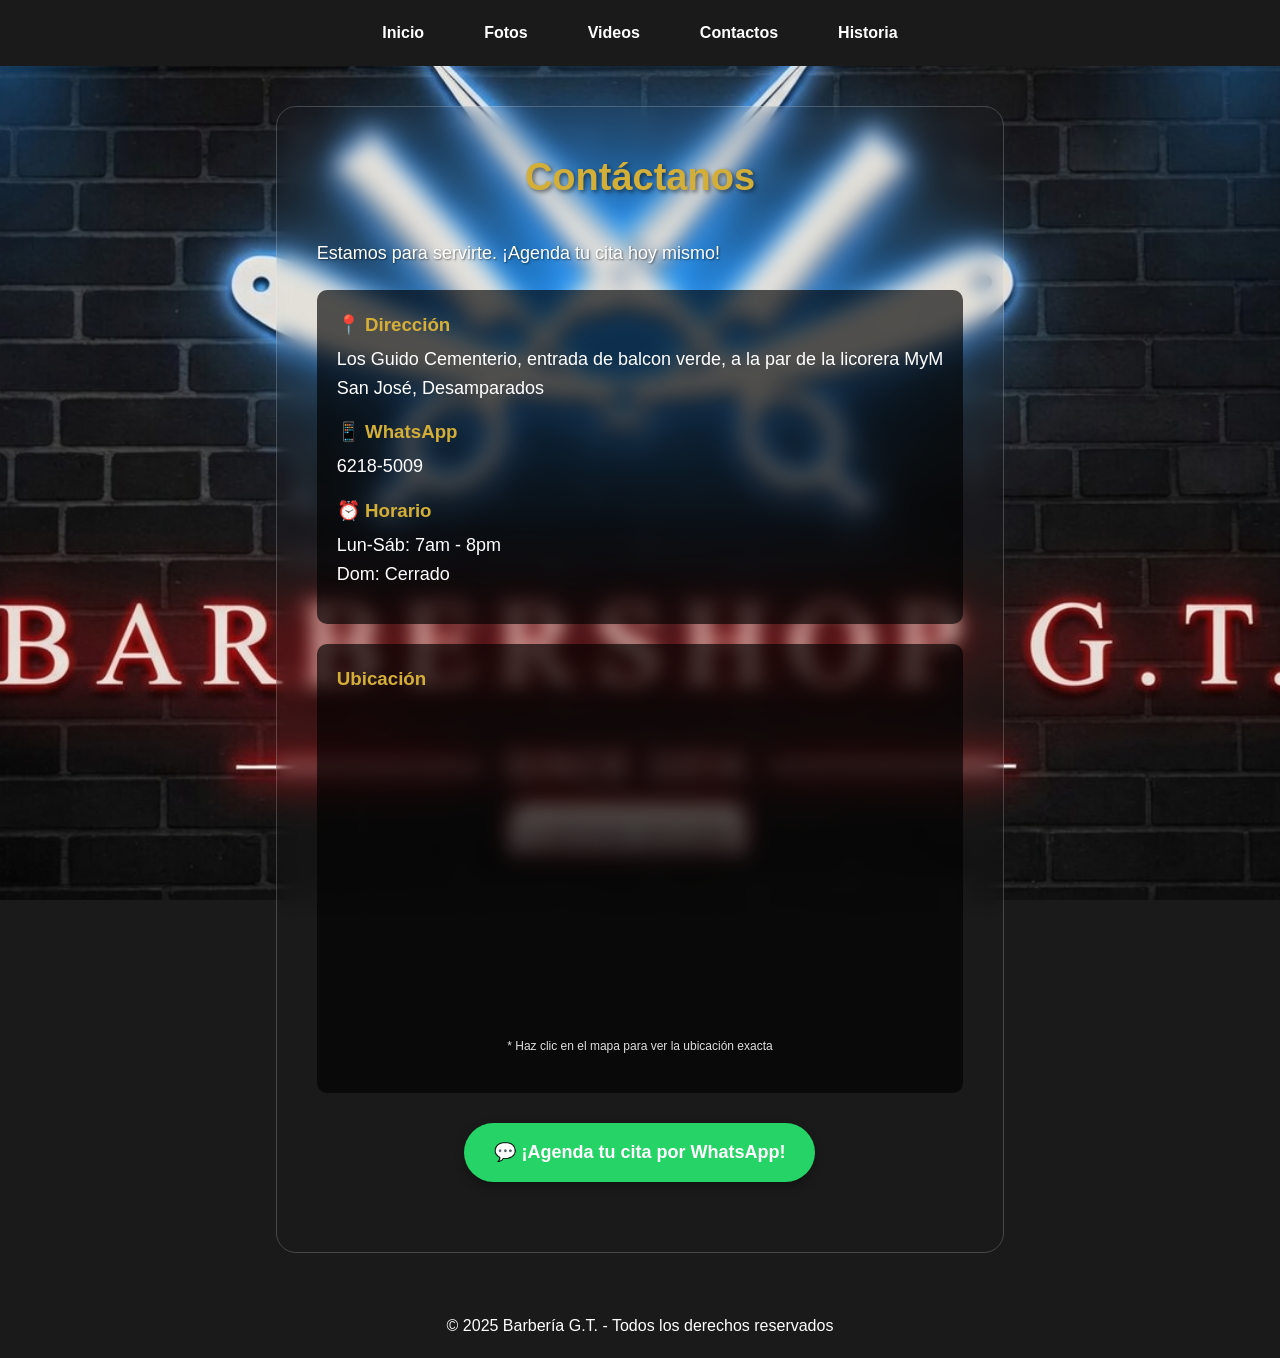
==== contactos.html @ 82b52834 "orden de menú cambié de posicion el menu de arriba, pasé histoia al final , porque estaba despues de" ====
<!DOCTYPE html>
<html lang="es">
<head>
    <meta charset="UTF-8">
    <meta name="viewport" content="width=device-width, initial-scale=1.0">
    <title>Contactos - Barbería G.T.</title>
    <link rel="stylesheet" href="css/estilo.css">
</head>
<body>
    <header>
        
        <nav>
            <ul>
                <li><a href="index.html">Inicio</a></li>
                <li><a href="fotos.html">Fotos</a></li>
                <li><a href="videos.html">Videos</a></li>
                <li><a href="contactos.html">Contactos</a></li>
                <li><a href="historia.html">Historia</a></li>
            </ul>
        </nav>
    </header>

    <main>
        <h2>Contáctanos</h2>
        <p>Estamos para servirte. ¡Agenda tu cita hoy mismo!</p>
        
        <!-- Aquí irá el contenido de contactos -->
        
        <div class="contactos-mapa">
    <div class="info-contacto">
        <h3>📍 Dirección</h3>
        <p> Los Guido Cementerio, entrada de balcon verde, a la par de la licorera MyM <br>San José, Desamparados</p>
        
        <h3>📱 WhatsApp</h3>
        <p>6218-5009</p>
        
        <h3>⏰ Horario</h3>
        <p>Lun-Sáb: 7am - 8pm<br>Dom: Cerrado</p>
        
    </div>
    
    <div class="mapa">
        <h3>Ubicación</h3>
        <iframe 
            src="https://www.google.com/maps/embed?pb=!1m18!1m12!1m3!1d982.6934989391569!2d-84.05678523631497!3d9.86931915252434!2m3!1f0!2f0!3f0!3m2!1i1024!2i768!4f13.1!3m3!1m2!1s0x8fa0e3d996be7219%3A0xb4f8c264a97f2c55!2sBarber%C3%ADa%20G.T.!5e0!3m2!1ses!2scr!4v1777473068603!5m2!1ses!2scr" 
            width="100%" 
            height="300" 
            style="border:0;" 
            allowfullscreen="" 
            loading="lazy">
        </iframe>
        <p class="mapa-nota">* Haz clic en el mapa para ver la ubicación exacta</p>
    </div>

    <div class="whatsapp-directo">
    <a href="https://wa.me/50662185009?text=Hola%20quiero%20agendar%20una%20cita" 
       class="btn-whatsapp" 
       target="_blank">
        💬 ¡Agenda tu cita por WhatsApp!
    </a>
     </div>

</div>
    </main>

    <footer>
        <p>&copy; 2025 Barbería G.T. - Todos los derechos reservados</p>
    </footer>
</body>
</html>
---- css/estilo.css ----
* {
    margin: 0;
    padding: 0;
    box-sizing: border-box;
}

/* Fondo de pantalla completa */
body {
    margin: 0;
    padding: 0;
    font-family: 'Segoe UI', Tahoma, Geneva, Verdana, sans-serif;
    color: #333;
    line-height: 1.6;
    
    /* La imagen de fondo */
    background-image: url('../img/rotulo.jpg');
    
    /* Que cubra toda la pantalla */
    background-size: cover;
    
    /* La imagen no se repite */
    background-repeat: no-repeat;
    
    /* La imagen se queda fija al hacer scroll */
    background-attachment: fixed;
    
    /* Centrar la imagen */
    background-position: center center;
}

/* Hacer que el contenido se vea sobre la imagen */
header {
    background-color: rgba(0, 0, 0, 0.7); /* Fondo negro semitransparente */
    color: white;
    padding: 20px;
    text-align: center;
}

main {
    background-color: rgba(255, 255, 255, 0.9); /* Fondo blanco semitransparente */
    max-width: 1200px;
    margin: 40px auto;
    padding: 20px;
    border-radius: 10px;
    box-shadow: 0 0 10px rgba(0,0,0,0.1);
}

footer {
    background-color: rgba(0, 0, 0, 0.8);
    color: white;
    text-align: center;
    padding: 20px;
    margin-top: 40px;
}
/*  ///////////////////////////////////////////////////  */

/* Fondo de pantalla completo */
body {
    margin: 0;
    padding: 0;
    font-family: 'Segoe UI', Tahoma, Geneva, Verdana, sans-serif;
    
    /* Imagen de fondo */
    background-image: url('../img/rotulo.jpg');
    background-size: cover;
    background-repeat: no-repeat;
    background-attachment: fixed;
    background-position: center center;
    
    /* Fallback si la imagen no carga */
    background-color: #1a1a1a;
}

/* Header transparente */
header {
    background-color: rgba(0, 0, 0, 0.6);
    color: white;
    padding: 20px;
    text-align: center;
}

/* Contenido con fondo blanco translúcido */
main {
    background-color: rgba(255, 255, 255, 0.92);
    max-width: 1200px;
    margin: 40px auto;
    padding: 20px;
    border-radius: 10px;
    box-shadow: 0 4px 15px rgba(0,0,0,0.2);
}

/* Footer transparente */
footer {
    background-color: rgba(0, 0, 0, 0.7);
    color: white;
    text-align: center;
    padding: 20px;
    margin-top: 40px;
}
/*////////////////////////////////////////////////////////////////////////*/


header {
    background-color: #1a1a1a;
    color: white;
    padding: 20px;
    text-align: center;
}

header h1 {
    margin-bottom: 15px;
}

nav ul {
    list-style: none;
    display: flex;
    justify-content: center;
    gap: 30px;
    flex-wrap: wrap;
}

nav ul li a {
    color: white;
    text-decoration: none;
    font-weight: bold;
    padding: 8px 15px;
    transition: all 0.3s ease;
}

nav ul li a:hover {
    background-color: #d4af37;
    color: #1a1a1a;
    border-radius: 5px;
}

main {
    max-width: 1200px;
    margin: 40px auto;
    padding: 20px;
    background-color: white;
    border-radius: 10px;
    box-shadow: 0 0 10px rgba(0,0,0,0.1);
}

.bienvenida {
    text-align: center;
}

.bienvenida h2 {
    color: #1a1a1a;
    margin-bottom: 15px;
}

#imagen-principal {
    width: 100%;
    max-width: 800px;
    height: auto;
    margin-top: 20px;
    border-radius: 10px;
}

footer {
    background-color: #1a1a1a;
    color: white;
    text-align: center;
    padding: 20px;
    margin-top: 40px;
}

/* Estilos para la galería de fotos */
.galeria {
    display: grid;
    grid-template-columns: repeat(auto-fill, minmax(300px, 1fr));
    gap: 25px;
    margin-top: 30px;
}

.item-galeria {
    background-color: #f9f9f9;
    border-radius: 10px;
    overflow: hidden;
    box-shadow: 0 4px 8px rgba(0,0,0,0.1);
    transition: transform 0.3s ease;
}

.item-galeria:hover {
    transform: translateY(-5px);
    box-shadow: 0 6px 12px rgba(0,0,0,0.15);
}

.item-galeria img {
    width: 100%;
    height: 250px;
    object-fit: cover;
    display: block;
}

.item-galeria p {
    text-align: center;
    padding: 15px;
    margin: 0;
    font-weight: bold;
    color: #333;
    background-color: white;
}

/* Estilos para la galería de videos */
.galeria-videos {
    display: grid;
    grid-template-columns: repeat(auto-fill, minmax(450px, 1fr));
    gap: 30px;
    margin-top: 30px;
}

.item-video {
    background-color: #f9f9f9;
    border-radius: 10px;
    overflow: hidden;
    box-shadow: 0 4px 8px rgba(0,0,0,0.1);
    transition: transform 0.3s ease;
}

.item-video:hover {
    transform: translateY(-5px);
    box-shadow: 0 6px 12px rgba(0,0,0,0.15);
}

.item-video iframe {
    width: 100%;
    height: 250px;
    border: none;
}

.item-video h3 {
    padding: 15px 15px 5px 15px;
    margin: 0;
    color: #1a1a1a;
}

.item-video p {
    padding: 0 15px 15px 15px;
    margin: 0;
    color: #666;
}

/* Para que se vea bien en celular */
@media (max-width: 768px) {
    .galeria-videos {
        grid-template-columns: 1fr;
    }
}

/* Logo en el encabezado */
#logo-principal {
    width: 500px;  /* Ajusta este valor según tu imagen */
    height: auto;
    display: block;
    margin: 0 auto;
}

/* Estilos generales para contactos */
.contactos-basicos, 
.contactos-redes, 
.contactos-mapa {
    margin-top: 20px;
}

.info-contacto {
    background-color: #f9f9f9;
    padding: 20px;
    border-radius: 10px;
    margin-bottom: 30px;
}

.info-contacto h3 {
    color: #d4af37;
    margin-top: 15px;
    margin-bottom: 5px;
}

.info-contacto p {
    margin: 0 0 15px 0;
    line-height: 1.5;
}


.mapa {
    background-color: #f9f9f9;
    padding: 20px;
    border-radius: 10px;
}

.mapa h3 {
    color: #d4af37;
    margin-top: 0;
    margin-bottom: 15px;
}

.mapa iframe {
    border-radius: 8px;
    margin-bottom: 10px;
}

.mapa-nota {
    font-size: 12px;
    color: #666;
    text-align: center;
}
/* Estilos para el botón de WhatsApp */
.whatsapp-directo {
    text-align: center;
    margin: 30px 0;
}

.btn-whatsapp {
    display: inline-block;
    background-color: #25D366;
    color: white;
    padding: 15px 30px;
    border-radius: 50px;
    text-decoration: none;
    font-weight: bold;
    font-size: 18px;
    transition: all 0.3s ease;
}

.btn-whatsapp:hover {
    background-color: #128C7E;
    transform: scale(1.05);
}
/* ------------------------- */
/* ESTILOS PARA CONTACTOS    */
/* ------------------------- */

/* Main transparente */
main {
    background-color: transparent !important;  /* Fuerza transparencia */
    box-shadow: none !important;  /* Elimina sombras */
}

/* Estilos para las secciones de contacto */
.info-contacto, .mapa {
    background-color: rgba(0, 0, 0, 0.65);
    color: white;
    border-radius: 10px;
    padding: 20px;
    margin-bottom: 20px;
    backdrop-filter: blur(2px); /* Efecto sutil de desenfoque */
}

.info-contacto h3 {
    color: #d4af37;
    margin-top: 0;
}

.info-contacto p {
    color: white;
    line-height: 1.6;
}

.mapa h3 {
    color: #d4af37;
}

.mapa-nota {
    font-size: 12px;
    text-align: center;
    margin-top: 10px;
    color: #ddd;
}

/* Botón de WhatsApp */
.whatsapp-directo {
    text-align: center;
    margin: 30px 0;
}

.btn-whatsapp {
    display: inline-block;
    background-color: #25D366;
    color: white;
    padding: 15px 30px;
    border-radius: 50px;
    text-decoration: none;
    font-weight: bold;
    font-size: 18px;
    transition: all 0.3s ease;
    box-shadow: 0 4px 10px rgba(0,0,0,0.3);
}

.btn-whatsapp:hover {
    background-color: #128C7E;
    transform: scale(1.05);
}

/* Ajuste para el título principal */
main h2 {
    color: #d4af37;
    text-align: center;
    font-size: 32px;
    text-shadow: 2px 2px 4px rgba(0,0,0,0.5);
}

main > p {
    text-align: center;
    color: white;
    font-size: 18px;
    margin-bottom: 30px;
    text-shadow: 1px 1px 2px rgba(0,0,0,0.5);
}
/*///////////////////////////////////////////////////////*/

main {
    background: rgba(0, 0, 0, 0.6); /* Fondo oscuro semitransparente */
    backdrop-filter: blur(10px); /* Efecto de vidrio esmerilado */
    border-radius: 20px;
    padding: 40px;
    max-width: 800px;
    margin: 40px auto;
    border: 1px solid rgba(255, 255, 255, 0.2);
    box-shadow: 0 8px 32px rgba(0, 0, 0, 0.3);
}

main h2 {
    color: #d4af37;
    text-align: center;
    font-size: 38px;
    margin-bottom: 30px;
    font-family: 'Segoe UI', Tahoma, Geneva, Verdana, sans-serif;
}

main p {
    color: white;
    font-size: 18px;
    line-height: 1.8;
    margin-bottom: 15px;
    text-align: justify;
}

/* Pequeña animación al cargar */
main {
    animation: fadeIn 0.8s ease-in;
}

@keyframes fadeIn {
    from {
        opacity: 0;
        transform: translateY(20px);
    }
    to {
        opacity: 1;
        transform: translateY(0);
    }
}

/* Responsive para celulares */
@media (max-width: 768px) {
    main {
        margin: 20px;
        padding: 20px;
    }
    
    main h2 {
        font-size: 28px;
    }
    
    main p {
        font-size: 16px;
        line-height: 1.6;
    }
}
/*///////////////////////////////////////////////////////////////////////////////*/
/* Estilos ESPECÍFICOS solo para la página de historia */
.historia-main {
    /* Mejora la tipografía */
    font-family: 'Georgia', 'Times New Roman', serif;
    
    /* Texto más grande */
    font-size: 18px;
    
    /* Mejor espaciado entre líneas */
    line-height: 2;
    
    /* Texto justificado (más elegante) */
    text-align: justify;
    
    /* Palabras más separadas */
    word-spacing: 2px;
    
    /* Letras ligeramente más separadas */
    letter-spacing: 0.5px;
    
    /* Negrita ligera para mejor legibilidad */
    font-weight: 500;
}

/* Estilo específico para los títulos en historia */
.historia-main h2 {
    font-family: 'Georgia', 'Times New Roman', serif;
    font-size: 48px;
    font-weight: bold;
    letter-spacing: 3px;
    text-transform: uppercase;
    text-align: center;
}

/* Estilo específico para los párrafos en historia */
.historia-main p {
    font-family: 'Georgia', 'Times New Roman', serif;
    font-size: 18px;
    line-height: 2;
    margin-bottom: 20px;
    text-align: justify;
}

/* Resaltar la primera letra de cada párrafo */
.historia-main p::first-letter {
    font-size: 48px;
    font-weight: bold;
    color: #d4af37;
    margin-right: 8px;
}

/* Estilo especial para el último párrafo (el agradecimiento) */
.historia-main p:last-of-type {
    font-style: italic;
    text-align: center;
    font-size: 20px;
    margin-top: 30px;
    color: #d4af37;
}
.historia-main {
    font-family: 'Poppins', 'Segoe UI', sans-serif;
    font-weight: 400;
    font-size: 17px;
    line-height: 1.9;
}

.historia-main h2 {
    font-family: 'Montserrat', 'Segoe UI', sans-serif;
    font-weight: 700;
    letter-spacing: 2px;
}
/*///////////////////////////////////////*/
/* Sticky Footer - Hace que el footer siempre quede abajo */
html, body {
    height: 100%;
    margin: 0;
    padding: 0;
}

body {
    display: flex;
    flex-direction: column;
    min-height: 100vh;
}

footer {
    margin-top: auto;
}

/*/////////////////////////////////////////////////////////*/
/* Estilos exclusivos para historia.html */
.historia-main {
    background: rgba(0, 0, 0, 0.75);
    backdrop-filter: blur(8px);
    border-radius: 20px;
    padding: 40px;
    max-width: 800px;
    margin: 40px auto;
    border: 2px solid #ff0000;
    box-shadow: 0 0 25px rgba(255, 0, 0, 0.4);
}

.historia-main h2 {
    font-family: 'Impact', 'Arial Black', sans-serif;
    font-size: 48px;
    text-align: center;
    color: #1876b4;
    text-shadow: 0 0 10px #000000, 0 0 20px #0a0909, 0 0 30px #000000;
    margin-bottom: 30px;
    letter-spacing: 4px;
}

.historia-main p {
    font-family: 'Segoe UI', 'Poppins', 'Arial', sans-serif;
    font-size: 22px;
    line-height: 1.9;
    text-align: justify;
    color: #f0f0f0;
    font-weight: 400;
}

.historia-main p::first-letter {
    font-size: 56px;
    font-weight: bold;
    color: #f0f0f0;
    text-shadow: 0 0 8px #ff0000;
    margin-right: 8px;
}

.historia-main p:last-of-type {
    text-align: center;
    font-size: 24px;
    font-weight: bold;
    color: #fffefe;
    text-shadow: 0 0 5px #ff0000;
    margin-top: 25px;
}
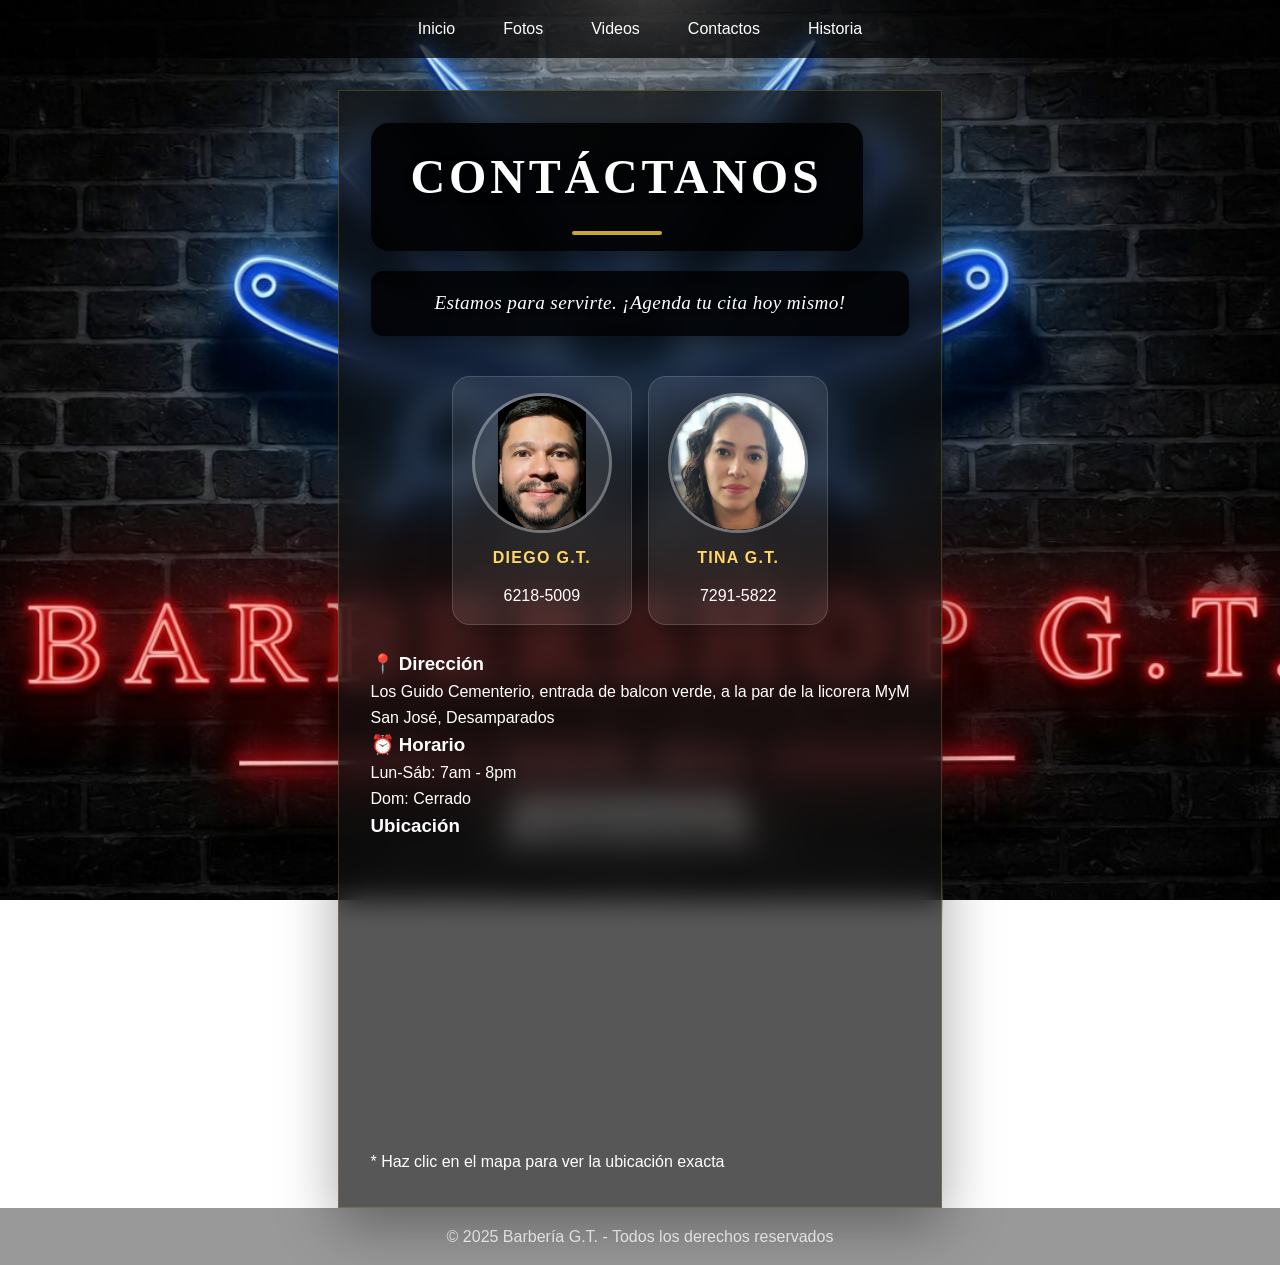
==== commit db02eed4: "Cambios hechos con Copilot de vs quité lo hecho en css de blackBox  y lo rehice con coopilot de vs e" ====
--- a/contactos.html
+++ b/contactos.html
@@ -20,7 +20,7 @@
         </nav>
     </header>
 
-    <main>
+    <main class="contacto-main">
         <h2>Contáctanos</h2>
         <p>Estamos para servirte. ¡Agenda tu cita hoy mismo!</p>
         
@@ -28,11 +28,21 @@
         
         <div class="contactos-mapa">
     <div class="info-contacto">
+        <div class="contacto-avatar-row">
+            <a class="contacto-avatar-link" href="https://wa.me/50662185009?text=Hola%20quiero%20agendar%20una%20cita" target="_blank" rel="noopener noreferrer">
+                <img class="contacto-avatar" src="img/DIEGO1.jpeg" alt="Diego G.T.">
+                <span class="contacto-avatar-name">Diego G.T.</span>
+                <span class="contacto-avatar-phone">6218-5009</span>
+            </a>
+            <a class="contacto-avatar-link" href="https://wa.me/50672915822?text=Hola%20quiero%20agendar%20una%20cita" target="_blank" rel="noopener noreferrer">
+                <img class="contacto-avatar" src="img/TINA.jpeg" alt="Tina">
+                <span class="contacto-avatar-name">Tina G.T.</span>
+                <span class="contacto-avatar-phone">7291-5822</span>
+            </a>
+        </div>
+
         <h3>📍 Dirección</h3>
         <p> Los Guido Cementerio, entrada de balcon verde, a la par de la licorera MyM <br>San José, Desamparados</p>
-        
-        <h3>📱 WhatsApp</h3>
-        <p>6218-5009</p>
         
         <h3>⏰ Horario</h3>
         <p>Lun-Sáb: 7am - 8pm<br>Dom: Cerrado</p>
@@ -52,13 +62,7 @@
         <p class="mapa-nota">* Haz clic en el mapa para ver la ubicación exacta</p>
     </div>
 
-    <div class="whatsapp-directo">
-    <a href="https://wa.me/50662185009?text=Hola%20quiero%20agendar%20una%20cita" 
-       class="btn-whatsapp" 
-       target="_blank">
-        💬 ¡Agenda tu cita por WhatsApp!
-    </a>
-     </div>
+   
 
 </div>
     </main>
--- a/css/estilo.css
+++ b/css/estilo.css
@@ -1,191 +1,176 @@
+/* BARBERÍA G.T. - MINIMAL CSS FOR TESTING */
+
 * {
     margin: 0;
     padding: 0;
     box-sizing: border-box;
 }
 
-/* Fondo de pantalla completa */
+html, body {
+    min-height: 100%;
+}
+
 body {
-    margin: 0;
-    padding: 0;
+    display: flex;
+    flex-direction: column;
     font-family: 'Segoe UI', Tahoma, Geneva, Verdana, sans-serif;
-    color: #333;
     line-height: 1.6;
-    
-    /* La imagen de fondo */
-    background-image: url('../img/rotulo.jpg');
-    
-    /* Que cubra toda la pantalla */
+    color: #fff;
+    min-height: 100vh;
+    background-image: url('../img/rotulo3.jpg');
     background-size: cover;
-    
-    /* La imagen no se repite */
-    background-repeat: no-repeat;
-    
-    /* La imagen se queda fija al hacer scroll */
-    background-attachment: fixed;
-    
-    /* Centrar la imagen */
-    background-position: center center;
-}
-
-/* Hacer que el contenido se vea sobre la imagen */
-header {
-    background-color: rgba(0, 0, 0, 0.7); /* Fondo negro semitransparente */
-    color: white;
-    padding: 20px;
-    text-align: center;
-}
-
-main {
-    background-color: rgba(255, 255, 255, 0.9); /* Fondo blanco semitransparente */
-    max-width: 1200px;
-    margin: 40px auto;
-    padding: 20px;
-    border-radius: 10px;
-    box-shadow: 0 0 10px rgba(0,0,0,0.1);
-}
-
-footer {
-    background-color: rgba(0, 0, 0, 0.8);
-    color: white;
-    text-align: center;
-    padding: 20px;
-    margin-top: 40px;
-}
-/*  ///////////////////////////////////////////////////  */
-
-/* Fondo de pantalla completo */
-body {
-    margin: 0;
-    padding: 0;
-    font-family: 'Segoe UI', Tahoma, Geneva, Verdana, sans-serif;
-    
-    /* Imagen de fondo */
-    background-image: url('../img/rotulo.jpg');
-    background-size: cover;
+    background-position: center;
     background-repeat: no-repeat;
     background-attachment: fixed;
-    background-position: center center;
-    
-    /* Fallback si la imagen no carga */
-    background-color: #1a1a1a;
-}
-
-/* Header transparente */
+}
+
 header {
-    background-color: rgba(0, 0, 0, 0.6);
+    background: rgba(0, 0, 0, 0.7);
     color: white;
-    padding: 20px;
-    text-align: center;
-}
-
-/* Contenido con fondo blanco translúcido */
-main {
-    background-color: rgba(255, 255, 255, 0.92);
-    max-width: 1200px;
-    margin: 40px auto;
-    padding: 20px;
-    border-radius: 10px;
-    box-shadow: 0 4px 15px rgba(0,0,0,0.2);
-}
-
-/* Footer transparente */
-footer {
-    background-color: rgba(0, 0, 0, 0.7);
-    color: white;
-    text-align: center;
-    padding: 20px;
-    margin-top: 40px;
-}
-/*////////////////////////////////////////////////////////////////////////*/
-
-
-header {
-    background-color: #1a1a1a;
-    color: white;
-    padding: 20px;
-    text-align: center;
-}
-
-header h1 {
-    margin-bottom: 15px;
+    padding: 1rem;
+    text-align: center;
 }
 
 nav ul {
     list-style: none;
     display: flex;
     justify-content: center;
-    gap: 30px;
+    gap: 1rem;
     flex-wrap: wrap;
 }
 
-nav ul li a {
+nav a {
     color: white;
     text-decoration: none;
-    font-weight: bold;
-    padding: 8px 15px;
-    transition: all 0.3s ease;
-}
-
-nav ul li a:hover {
-    background-color: #d4af37;
-    color: #1a1a1a;
-    border-radius: 5px;
+    padding: 0.5rem 1rem;
+}
+
+nav a:hover {
+    background: #666;
 }
 
 main {
+    flex: 1;
     max-width: 1200px;
-    margin: 40px auto;
-    padding: 20px;
-    background-color: white;
-    border-radius: 10px;
-    box-shadow: 0 0 10px rgba(0,0,0,0.1);
-}
-
-.bienvenida {
-    text-align: center;
-}
-
-.bienvenida h2 {
-    color: #1a1a1a;
-    margin-bottom: 15px;
-}
-
-#imagen-principal {
-    width: 100%;
-    max-width: 800px;
-    height: auto;
-    margin-top: 20px;
-    border-radius: 10px;
+    margin: 2rem auto 0 auto;
+    padding: 2rem;
+    background: transparent;
+    box-shadow: 0 10px 40px rgba(0, 0, 0, 0.15);
+}
+
+.contacto-main,
+.historia-main,
+.historia-panel {
+    background: rgba(16, 16, 16, 0.7);
+    border: 1px solid rgba(212, 175, 55, 0.25);
+    box-shadow: 0 18px 55px rgba(0, 0, 0, 0.35);
+    backdrop-filter: blur(14px);
+}
+
+.contacto-avatar-row {
+    display: flex;
+    gap: 1rem;
+    flex-wrap: wrap;
+    justify-content: center;
+    margin-bottom: 1.5rem;
+}
+
+.contacto-avatar-link {
+    display: inline-flex;
+    flex-direction: column;
+    align-items: center;
+    gap: 0.75rem;
+    text-decoration: none;
+    color: #fff;
+    background: rgba(255, 255, 255, 0.08);
+    border: 1px solid rgba(255, 255, 255, 0.15);
+    padding: 1rem 1.2rem;
+    border-radius: 18px;
+    box-shadow: 0 10px 25px rgba(0, 0, 0, 0.2);
+    transition: transform 0.2s ease, background 0.2s ease, border-color 0.2s ease;
+}
+
+.contacto-avatar-link:hover {
+    transform: translateY(-3px);
+    background: rgba(255, 255, 255, 0.14);
+    border-color: rgba(212, 175, 55, 0.4);
+}
+
+.contacto-avatar {
+    width: 140px;
+    height: 140px;
+    object-fit: contain;
+    background: rgba(255, 255, 255, 0.08);
+    border-radius: 999px;
+    border: 3px solid rgba(255, 255, 255, 0.3);
+}
+
+.contacto-avatar-name {
+    display: block;
+    font-size: 1rem;
+    font-weight: 700;
+    letter-spacing: 0.08em;
+    text-transform: uppercase;
+    color: #ffd966;
+}
+
+main > h2 {
+    font-family: 'Segoe UI', Tahoma, Geneva, Verdana, sans-serif;
+    font-size: clamp(2.8rem, 5vw, 4rem);
+    letter-spacing: 0.14em;
+    text-transform: uppercase;
+    margin-bottom: 0.5rem;
+    color: #fff;
+    text-align: center;
+    text-shadow: 0 16px 30px rgba(0, 0, 0, 0.35);
+}
+
+main > h2::after {
+    content: '';
+    display: block;
+    width: 90px;
+    height: 4px;
+    margin: 1rem auto 0;
+    border-radius: 999px;
+    background: rgba(212, 175, 55, 0.95);
+}
+
+main > p {
+    font-size: 1.1rem;
+    max-width: 760px;
+    margin: 1rem auto 1.8rem auto;
+    color: rgba(255, 255, 255, 0.94);
+    line-height: 1.8;
+    letter-spacing: 0.02em;
+    text-align: center;
+    text-shadow: 0 10px 20px rgba(0, 0, 0, 0.15);
+}
+
+.page-content {
+    flex: 1;
 }
 
 footer {
-    background-color: #1a1a1a;
+    background: rgba(0, 0, 0, 0.4);
     color: white;
     text-align: center;
-    padding: 20px;
-    margin-top: 40px;
-}
-
-/* Estilos para la galería de fotos */
+    padding: 1rem;
+}
+
+
+/* ===== GALLERY ===== */
 .galeria {
     display: grid;
-    grid-template-columns: repeat(auto-fill, minmax(300px, 1fr));
-    gap: 25px;
-    margin-top: 30px;
+    grid-template-columns: repeat(3, 1fr);
+    gap: 1.5rem;
+    margin-top: 2rem;
 }
 
 .item-galeria {
-    background-color: #f9f9f9;
-    border-radius: 10px;
+    background: rgba(0, 0, 0, 0.3);
+    border: 1px solid rgba(255, 255, 255, 0.1);
     overflow: hidden;
-    box-shadow: 0 4px 8px rgba(0,0,0,0.1);
-    transition: transform 0.3s ease;
-}
-
-.item-galeria:hover {
-    transform: translateY(-5px);
-    box-shadow: 0 6px 12px rgba(0,0,0,0.15);
+    border-radius: 12px;
 }
 
 .item-galeria img {
@@ -195,415 +180,110 @@
     display: block;
 }
 
-.item-galeria p {
-    text-align: center;
-    padding: 15px;
-    margin: 0;
-    font-weight: bold;
-    color: #333;
-    background-color: white;
-}
-
-/* Estilos para la galería de videos */
-.galeria-videos {
-    display: grid;
-    grid-template-columns: repeat(auto-fill, minmax(450px, 1fr));
-    gap: 30px;
-    margin-top: 30px;
-}
-
-.item-video {
-    background-color: #f9f9f9;
-    border-radius: 10px;
-    overflow: hidden;
-    box-shadow: 0 4px 8px rgba(0,0,0,0.1);
-    transition: transform 0.3s ease;
-}
-
-.item-video:hover {
-    transform: translateY(-5px);
-    box-shadow: 0 6px 12px rgba(0,0,0,0.15);
-}
-
-.item-video iframe {
+.item-galeria .galeria-video {
     width: 100%;
     height: 250px;
-    border: none;
-}
-
-.item-video h3 {
-    padding: 15px 15px 5px 15px;
+    object-fit: cover;
+    display: block;
+}
+
+.item-galeria p {
+    padding: 1rem;
+    text-align: center;
     margin: 0;
-    color: #1a1a1a;
-}
-
-.item-video p {
-    padding: 0 15px 15px 15px;
-    margin: 0;
-    color: #666;
-}
-
-/* Para que se vea bien en celular */
+    background: rgba(255, 255, 255, 0.15);
+    backdrop-filter: blur(8px);
+    border: 1px solid rgba(255, 255, 255, 0.2);
+    border-radius: 12px;
+    box-shadow: 0 6px 20px rgba(0, 0, 0, 0.15);
+    color: #fff;
+    font-weight: 500;
+}
+
+@media (max-width: 1024px) {
+    .galeria {
+        grid-template-columns: repeat(2, 1fr);
+    }
+}
+
 @media (max-width: 768px) {
-    .galeria-videos {
+    .galeria {
         grid-template-columns: 1fr;
     }
 }
 
-/* Logo en el encabezado */
-#logo-principal {
-    width: 500px;  /* Ajusta este valor según tu imagen */
-    height: auto;
-    display: block;
-    margin: 0 auto;
-}
-
-/* Estilos generales para contactos */
-.contactos-basicos, 
-.contactos-redes, 
-.contactos-mapa {
-    margin-top: 20px;
-}
-
-.info-contacto {
-    background-color: #f9f9f9;
-    padding: 20px;
-    border-radius: 10px;
-    margin-bottom: 30px;
-}
-
-.info-contacto h3 {
-    color: #d4af37;
-    margin-top: 15px;
-    margin-bottom: 5px;
-}
-
-.info-contacto p {
-    margin: 0 0 15px 0;
-    line-height: 1.5;
-}
-
-
-.mapa {
-    background-color: #f9f9f9;
-    padding: 20px;
-    border-radius: 10px;
-}
-
-.mapa h3 {
-    color: #d4af37;
-    margin-top: 0;
-    margin-bottom: 15px;
-}
-
-.mapa iframe {
-    border-radius: 8px;
-    margin-bottom: 10px;
-}
-
-.mapa-nota {
-    font-size: 12px;
-    color: #666;
-    text-align: center;
-}
-/* Estilos para el botón de WhatsApp */
-.whatsapp-directo {
-    text-align: center;
-    margin: 30px 0;
-}
-
-.btn-whatsapp {
+main {
+    animation: fadeInUp 0.8s ease-out;
+}
+
+/* FIXED: Intro texts (fotos/videos h2+p) high contrast bg/shadow - non-historia */
+main h2:not(.historia-main h2) {
+    background: rgba(0,0,0,0.9);
+    color: #fff;
+    padding: 1rem 2.5rem;
+    border-radius: 18px;
+    text-align: center;
+    font-size: clamp(1.8rem, 5vw, 3rem); /* SMALLER: Per user request */
+    margin: 0 auto 1.25rem;
+    text-shadow: 0 2px 8px rgba(0,0,0,0.9);
+    box-shadow: 0 6px 25px rgba(0,0,0,0.5);
     display: inline-block;
-    background-color: #25D366;
-    color: white;
-    padding: 15px 30px;
-    border-radius: 50px;
-    text-decoration: none;
-    font-weight: bold;
-    font-size: 18px;
-    transition: all 0.3s ease;
-}
-
-.btn-whatsapp:hover {
-    background-color: #128C7E;
-    transform: scale(1.05);
-}
-/* ------------------------- */
-/* ESTILOS PARA CONTACTOS    */
-/* ------------------------- */
-
-/* Main transparente */
-main {
-    background-color: transparent !important;  /* Fuerza transparencia */
-    box-shadow: none !important;  /* Elimina sombras */
-}
-
-/* Estilos para las secciones de contacto */
-.info-contacto, .mapa {
-    background-color: rgba(0, 0, 0, 0.65);
-    color: white;
-    border-radius: 10px;
-    padding: 20px;
-    margin-bottom: 20px;
-    backdrop-filter: blur(2px); /* Efecto sutil de desenfoque */
-}
-
-.info-contacto h3 {
-    color: #d4af37;
-    margin-top: 0;
-}
-
-.info-contacto p {
-    color: white;
-    line-height: 1.6;
-}
-
-.mapa h3 {
-    color: #d4af37;
-}
-
-.mapa-nota {
-    font-size: 12px;
-    text-align: center;
-    margin-top: 10px;
-    color: #ddd;
-}
-
-/* Botón de WhatsApp */
-.whatsapp-directo {
-    text-align: center;
-    margin: 30px 0;
-}
-
-.btn-whatsapp {
-    display: inline-block;
-    background-color: #25D366;
-    color: white;
-    padding: 15px 30px;
-    border-radius: 50px;
-    text-decoration: none;
-    font-weight: bold;
-    font-size: 18px;
-    transition: all 0.3s ease;
-    box-shadow: 0 4px 10px rgba(0,0,0,0.3);
-}
-
-.btn-whatsapp:hover {
-    background-color: #128C7E;
-    transform: scale(1.05);
-}
-
-/* Ajuste para el título principal */
-main h2 {
-    color: #d4af37;
-    text-align: center;
-    font-size: 32px;
-    text-shadow: 2px 2px 4px rgba(0,0,0,0.5);
-}
-
-main > p {
-    text-align: center;
-    color: white;
-    font-size: 18px;
-    margin-bottom: 30px;
-    text-shadow: 1px 1px 2px rgba(0,0,0,0.5);
-}
-/*///////////////////////////////////////////////////////*/
-
-main {
-    background: rgba(0, 0, 0, 0.6); /* Fondo oscuro semitransparente */
-    backdrop-filter: blur(10px); /* Efecto de vidrio esmerilado */
-    border-radius: 20px;
-    padding: 40px;
-    max-width: 800px;
-    margin: 40px auto;
-    border: 1px solid rgba(255, 255, 255, 0.2);
-    box-shadow: 0 8px 32px rgba(0, 0, 0, 0.3);
-}
-
-main h2 {
-    color: #d4af37;
-    text-align: center;
-    font-size: 38px;
-    margin-bottom: 30px;
-    font-family: 'Segoe UI', Tahoma, Geneva, Verdana, sans-serif;
-}
-
-main p {
-    color: white;
-    font-size: 18px;
-    line-height: 1.8;
-    margin-bottom: 15px;
-    text-align: justify;
-}
-
-/* Pequeña animación al cargar */
-main {
-    animation: fadeIn 0.8s ease-in;
-}
-
-@keyframes fadeIn {
-    from {
-        opacity: 0;
-        transform: translateY(20px);
-    }
-    to {
-        opacity: 1;
-        transform: translateY(0);
-    }
-}
-
-/* Responsive para celulares */
+    font-weight: 800;
+    letter-spacing: 0.08em;
+    font-family: 'Georgia', serif; /* NICER font */
+}
+
+main > p:not(.historia-main p):not(.item-video p):not(.mapa-nota):not(.info-contacto p) {
+    background: rgba(0,0,0,0.85);
+    color: #fff;
+    padding: 1rem 2rem;
+    border-radius: 12px;
+    text-align: center;
+    font-size: 1.2rem; /* Slightly smaller */
+    margin: 0 auto 2.5rem;
+    max-width: 600px;
+    text-shadow: 1px 1px 4px rgba(0,0,0,0.9);
+    box-shadow: 0 5px 20px rgba(0,0,0,0.4);
+    line-height: 1.7;
+    font-family: 'Georgia', serif; /* NICER matching font */
+    font-style: italic;
+}
+
+
+/* Additional responsive */
 @media (max-width: 768px) {
     main {
-        margin: 20px;
-        padding: 20px;
+        margin: 1rem;
+        padding: 1.5rem;
     }
     
-    main h2 {
-        font-size: 28px;
+    .historia-main {
+        padding: 2rem 1.5rem;
     }
     
-    main p {
-        font-size: 16px;
-        line-height: 1.6;
-    }
-}
-/*///////////////////////////////////////////////////////////////////////////////*/
-/* Estilos ESPECÍFICOS solo para la página de historia */
-.historia-main {
-    /* Mejora la tipografía */
-    font-family: 'Georgia', 'Times New Roman', serif;
+    .item-galeria img, .item-video iframe {
+        height: 220px;
+    }
+}
+
+
+@media (max-width: 480px) {
+    nav ul {
+        gap: 0.75rem;
+    }
     
-    /* Texto más grande */
-    font-size: 18px;
-    
-    /* Mejor espaciado entre líneas */
-    line-height: 2;
-    
-    /* Texto justificado (más elegante) */
-    text-align: justify;
-    
-    /* Palabras más separadas */
-    word-spacing: 2px;
-    
-    /* Letras ligeramente más separadas */
-    letter-spacing: 0.5px;
-    
-    /* Negrita ligera para mejor legibilidad */
-    font-weight: 500;
-}
-
-/* Estilo específico para los títulos en historia */
-.historia-main h2 {
-    font-family: 'Georgia', 'Times New Roman', serif;
-    font-size: 48px;
-    font-weight: bold;
-    letter-spacing: 3px;
-    text-transform: uppercase;
-    text-align: center;
-}
-
-/* Estilo específico para los párrafos en historia */
-.historia-main p {
-    font-family: 'Georgia', 'Times New Roman', serif;
-    font-size: 18px;
-    line-height: 2;
-    margin-bottom: 20px;
-    text-align: justify;
-}
-
-/* Resaltar la primera letra de cada párrafo */
-.historia-main p::first-letter {
-    font-size: 48px;
-    font-weight: bold;
-    color: #d4af37;
-    margin-right: 8px;
-}
-
-/* Estilo especial para el último párrafo (el agradecimiento) */
-.historia-main p:last-of-type {
-    font-style: italic;
-    text-align: center;
-    font-size: 20px;
-    margin-top: 30px;
-    color: #d4af37;
-}
-.historia-main {
-    font-family: 'Poppins', 'Segoe UI', sans-serif;
-    font-weight: 400;
-    font-size: 17px;
-    line-height: 1.9;
-}
-
-.historia-main h2 {
-    font-family: 'Montserrat', 'Segoe UI', sans-serif;
-    font-weight: 700;
-    letter-spacing: 2px;
-}
-/*///////////////////////////////////////*/
-/* Sticky Footer - Hace que el footer siempre quede abajo */
-html, body {
-    height: 100%;
-    margin: 0;
-    padding: 0;
-}
-
-body {
-    display: flex;
-    flex-direction: column;
-    min-height: 100vh;
-}
-
-footer {
-    margin-top: auto;
-}
-
-/*/////////////////////////////////////////////////////////*/
-/* Estilos exclusivos para historia.html */
-.historia-main {
-    background: rgba(0, 0, 0, 0.75);
-    backdrop-filter: blur(8px);
-    border-radius: 20px;
-    padding: 40px;
-    max-width: 800px;
-    margin: 40px auto;
-    border: 2px solid #ff0000;
-    box-shadow: 0 0 25px rgba(255, 0, 0, 0.4);
-}
-
-.historia-main h2 {
-    font-family: 'Impact', 'Arial Black', sans-serif;
-    font-size: 48px;
-    text-align: center;
-    color: #1876b4;
-    text-shadow: 0 0 10px #000000, 0 0 20px #0a0909, 0 0 30px #000000;
-    margin-bottom: 30px;
-    letter-spacing: 4px;
-}
-
-.historia-main p {
-    font-family: 'Segoe UI', 'Poppins', 'Arial', sans-serif;
-    font-size: 22px;
-    line-height: 1.9;
-    text-align: justify;
-    color: #f0f0f0;
-    font-weight: 400;
-}
-
-.historia-main p::first-letter {
-    font-size: 56px;
-    font-weight: bold;
-    color: #f0f0f0;
-    text-shadow: 0 0 8px #ff0000;
-    margin-right: 8px;
-}
-
-.historia-main p:last-of-type {
-    text-align: center;
-    font-size: 24px;
-    font-weight: bold;
-    color: #fffefe;
-    text-shadow: 0 0 5px #ff0000;
-    margin-top: 25px;
-}+    .btn-whatsapp {
+        padding: 0.875rem 2rem;
+        font-size: 1rem;
+    }
+}
+
+/* Print styles */
+@media print {
+    body {
+        background: white;
+    }
+    main {
+        box-shadow: none;
+    }
+}
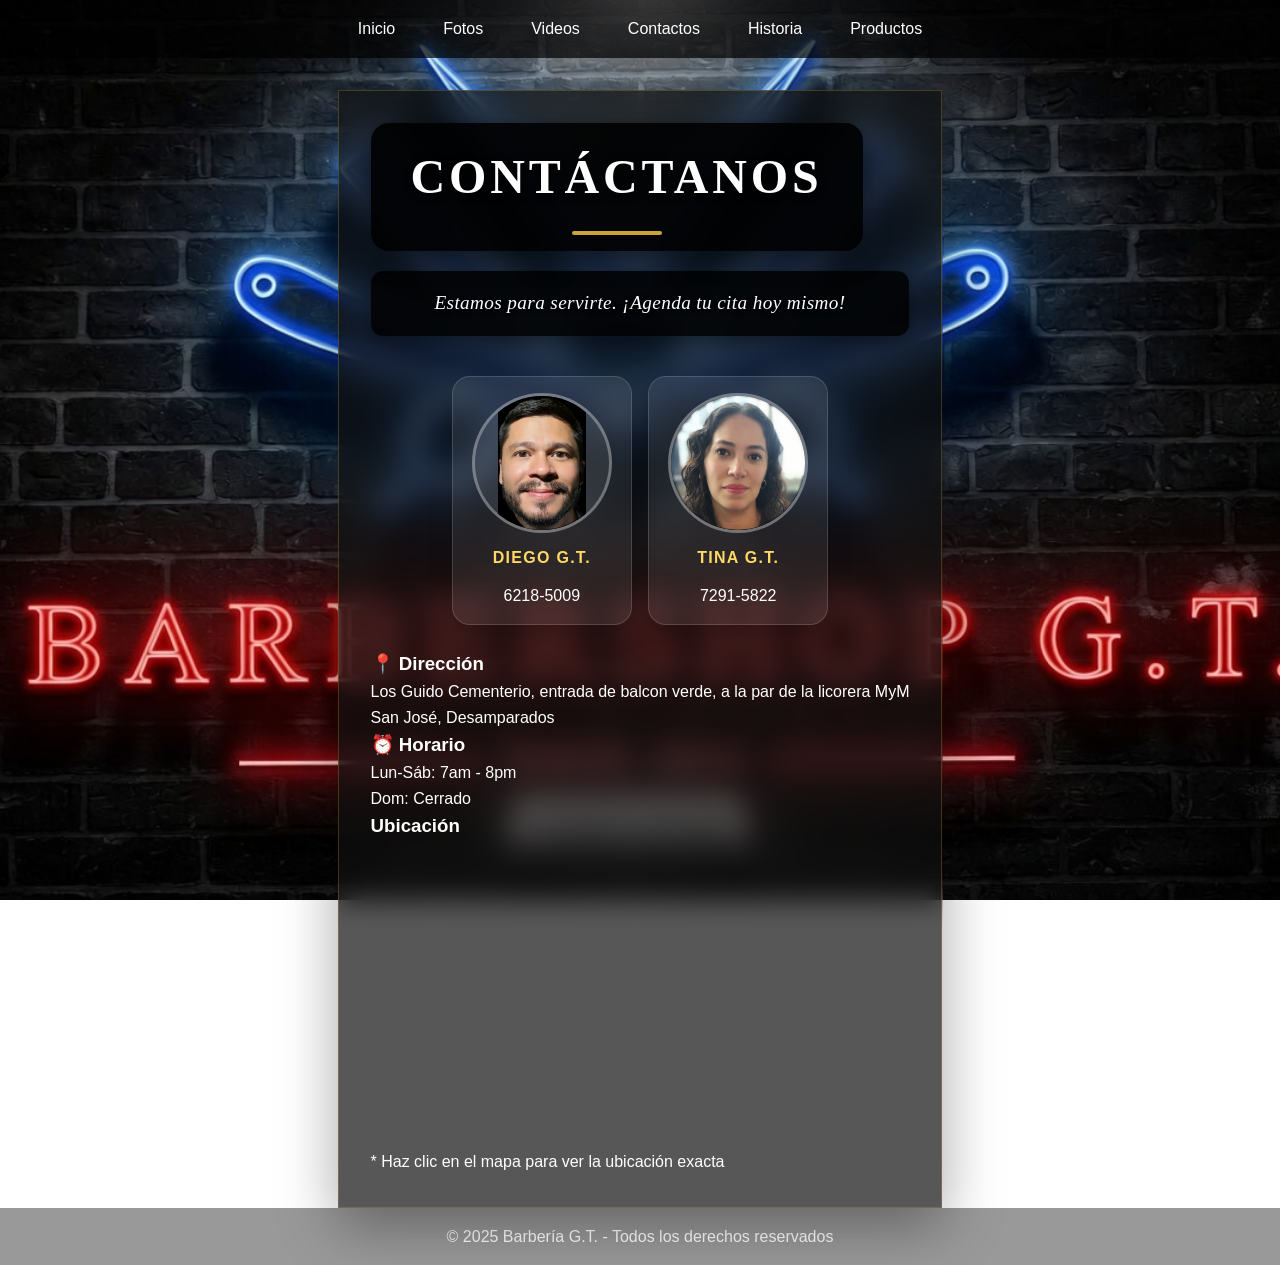
==== commit ac86a19c: "añadir productos cree la pagina de productos.html" ====
--- a/contactos.html
+++ b/contactos.html
@@ -16,6 +16,7 @@
                 <li><a href="videos.html">Videos</a></li>
                 <li><a href="contactos.html">Contactos</a></li>
                 <li><a href="historia.html">Historia</a></li>
+                <li><a href="products.html">Productos</a></li>
             </ul>
         </nav>
     </header>
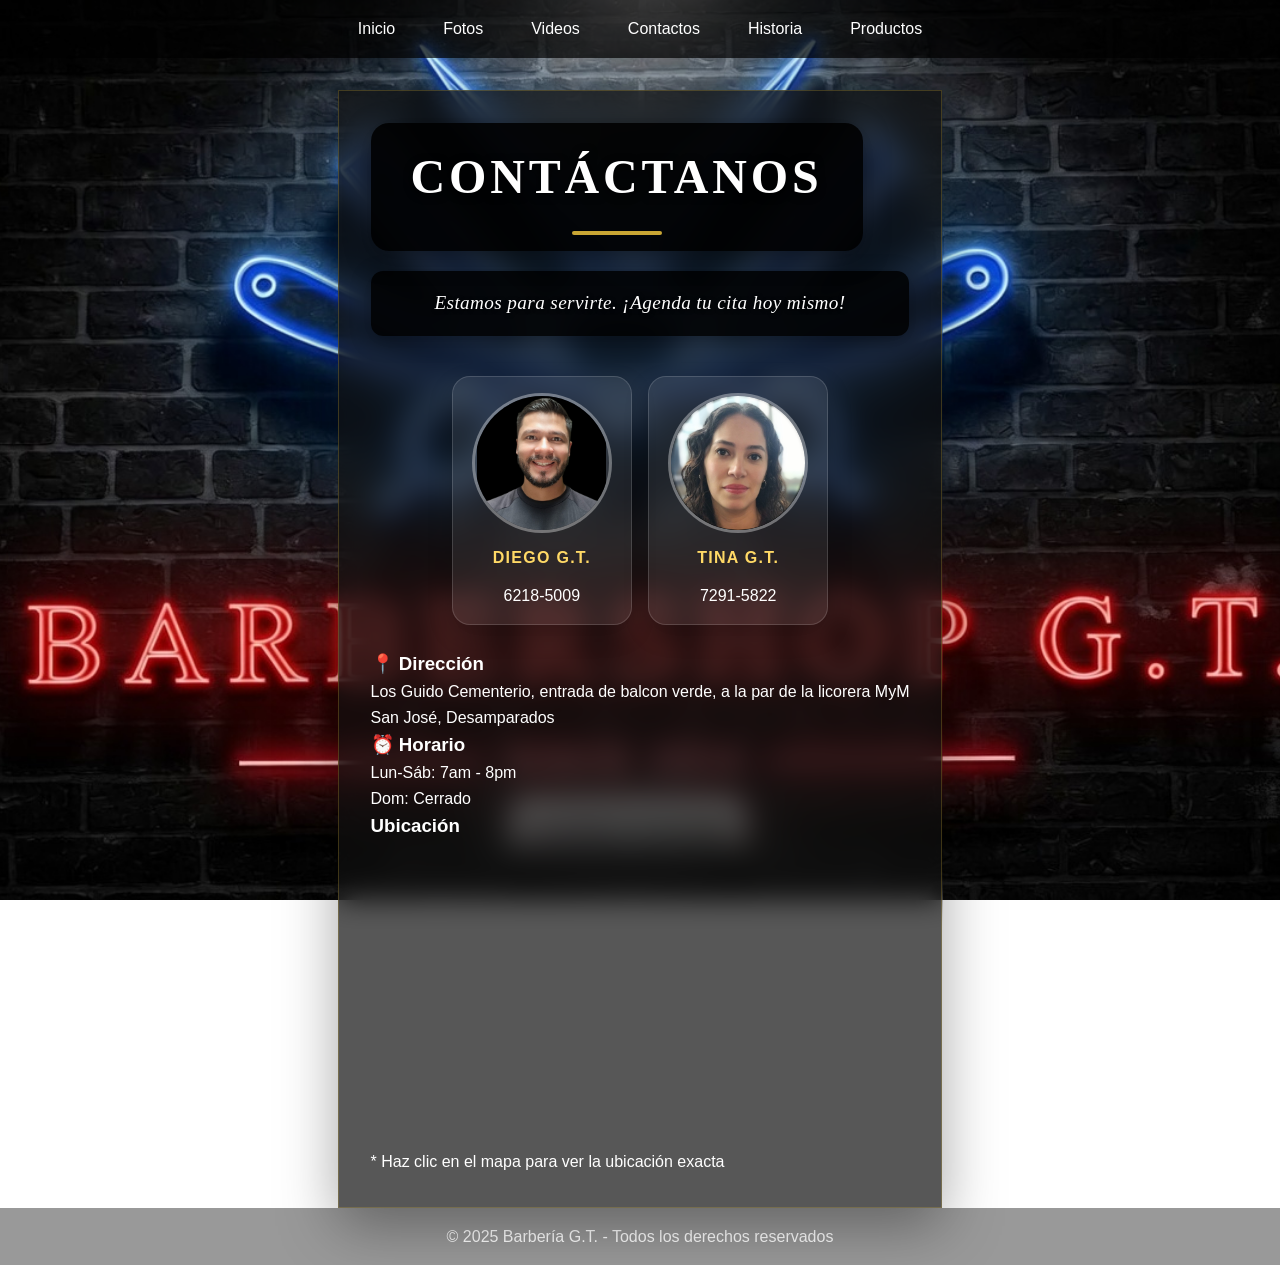
==== commit 06244e3d: "cambio de foto cambie mi foto de contacto" ====
--- a/contactos.html
+++ b/contactos.html
@@ -31,7 +31,7 @@
     <div class="info-contacto">
         <div class="contacto-avatar-row">
             <a class="contacto-avatar-link" href="https://wa.me/50662185009?text=Hola%20quiero%20agendar%20una%20cita" target="_blank" rel="noopener noreferrer">
-                <img class="contacto-avatar" src="img/DIEGO1.jpeg" alt="Diego G.T.">
+                <img class="contacto-avatar" src="img/Diego.jpeg" alt="Diego G.T.">
                 <span class="contacto-avatar-name">Diego G.T.</span>
                 <span class="contacto-avatar-phone">6218-5009</span>
             </a>
--- a/css/estilo.css
+++ b/css/estilo.css
@@ -198,6 +198,42 @@
     box-shadow: 0 6px 20px rgba(0, 0, 0, 0.15);
     color: #fff;
     font-weight: 500;
+}
+
+.galeria-videos {
+    display: flex;
+    flex-direction: column;
+    gap: 1.5rem;
+    margin-top: 2rem;
+    align-items: center;
+}
+
+.item-video {
+    width: 100%;
+    max-width: 900px;
+    background: rgba(0, 0, 0, 0.35);
+    border: 1px solid rgba(255, 255, 255, 0.16);
+    border-radius: 18px;
+    padding: 1rem;
+    box-shadow: 0 10px 30px rgba(0, 0, 0, 0.2);
+    display: flex;
+    flex-direction: column;
+    align-items: center;
+    gap: 1rem;
+}
+
+.item-video iframe {
+    width: 100%;
+    max-width: 100%;
+    aspect-ratio: 16 / 9;
+    border: none;
+    border-radius: 14px;
+}
+
+.item-video h3,
+.item-video p {
+    width: 100%;
+    text-align: center;
 }
 
 @media (max-width: 1024px) {
@@ -233,6 +269,48 @@
     font-family: 'Georgia', serif; /* NICER font */
 }
 
+.producto-card {
+    display: flex;
+    flex-wrap: wrap;
+    align-items: center;
+    justify-content: center;
+    gap: 1.25rem;
+    margin: 1.5rem auto;
+    padding: 1.5rem;
+    background: rgba(0, 0, 0, 0.45);
+    border: 1px solid rgba(255, 255, 255, 0.15);
+    border-radius: 18px;
+}
+
+.producto-card img {
+    width: 280px;
+    max-width: 100%;
+    height: auto;
+    display: block;
+    border-radius: 16px;
+    box-shadow: 0 10px 30px rgba(0, 0, 0, 0.3);
+}
+
+.producto-info {
+    max-width: 520px;
+}
+
+.producto-info h4 {
+    margin-bottom: 0.75rem;
+    font-size: 1.75rem;
+    color: #ffd966;
+}
+
+.producto-info p {
+    margin-bottom: 0.9rem;
+    line-height: 1.75;
+}
+
+.producto-info .precio {
+    font-weight: 700;
+    color: #f8f0a8;
+}
+
 main > p:not(.historia-main p):not(.item-video p):not(.mapa-nota):not(.info-contacto p) {
     background: rgba(0,0,0,0.85);
     color: #fff;
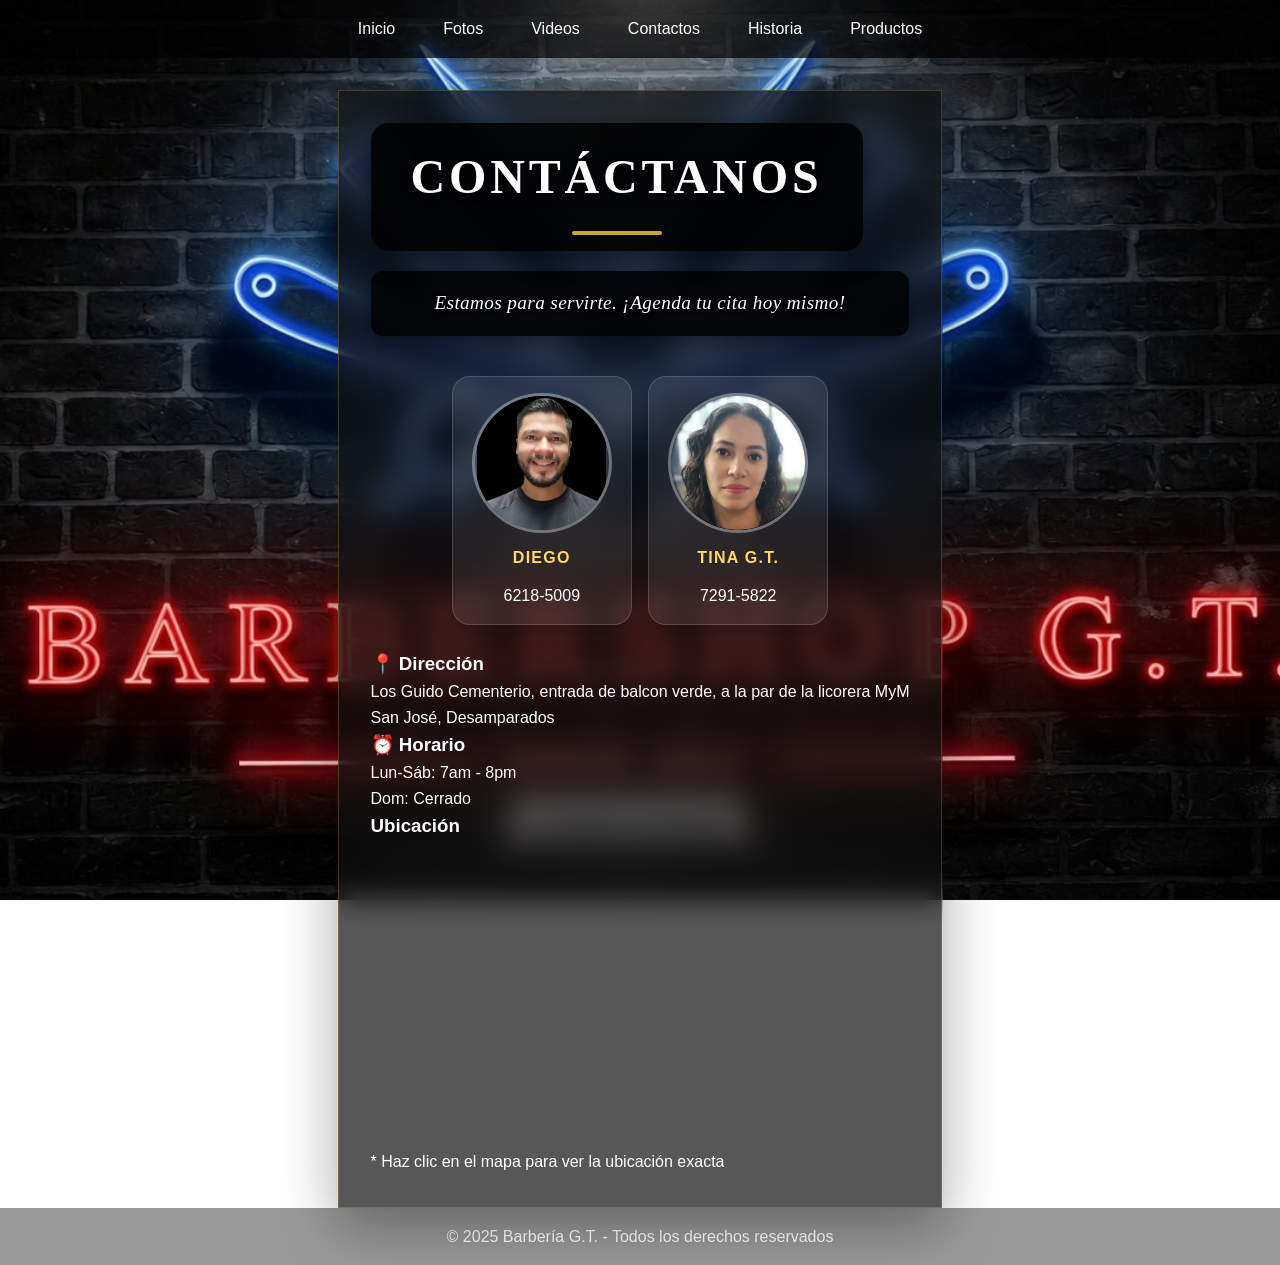
==== commit d959a6fc: "cambio en contactos cambie foto" ====
--- a/contactos.html
+++ b/contactos.html
@@ -32,7 +32,7 @@
         <div class="contacto-avatar-row">
             <a class="contacto-avatar-link" href="https://wa.me/50662185009?text=Hola%20quiero%20agendar%20una%20cita" target="_blank" rel="noopener noreferrer">
                 <img class="contacto-avatar" src="img/Diego.jpeg" alt="Diego G.T.">
-                <span class="contacto-avatar-name">Diego G.T.</span>
+                <span class="contacto-avatar-name">Diego </span>
                 <span class="contacto-avatar-phone">6218-5009</span>
             </a>
             <a class="contacto-avatar-link" href="https://wa.me/50672915822?text=Hola%20quiero%20agendar%20una%20cita" target="_blank" rel="noopener noreferrer">
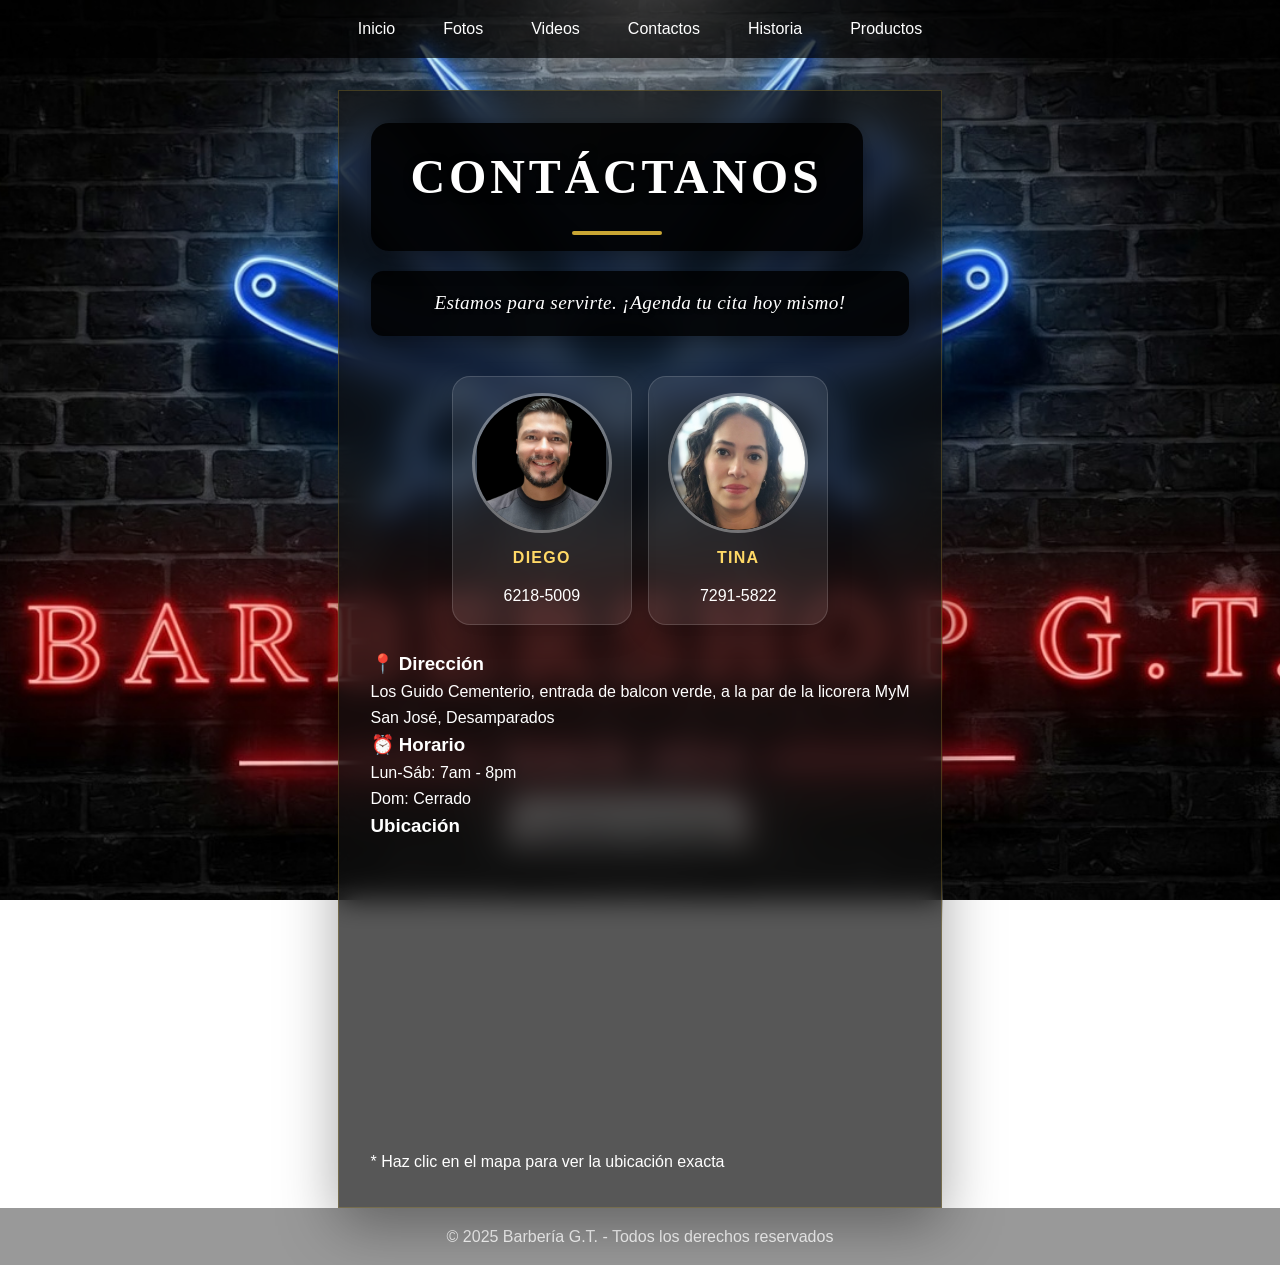
==== commit f42ff932: "quite el gt cambio de contacto" ====
--- a/contactos.html
+++ b/contactos.html
@@ -37,7 +37,7 @@
             </a>
             <a class="contacto-avatar-link" href="https://wa.me/50672915822?text=Hola%20quiero%20agendar%20una%20cita" target="_blank" rel="noopener noreferrer">
                 <img class="contacto-avatar" src="img/TINA.jpeg" alt="Tina">
-                <span class="contacto-avatar-name">Tina G.T.</span>
+                <span class="contacto-avatar-name">Tina </span>
                 <span class="contacto-avatar-phone">7291-5822</span>
             </a>
         </div>
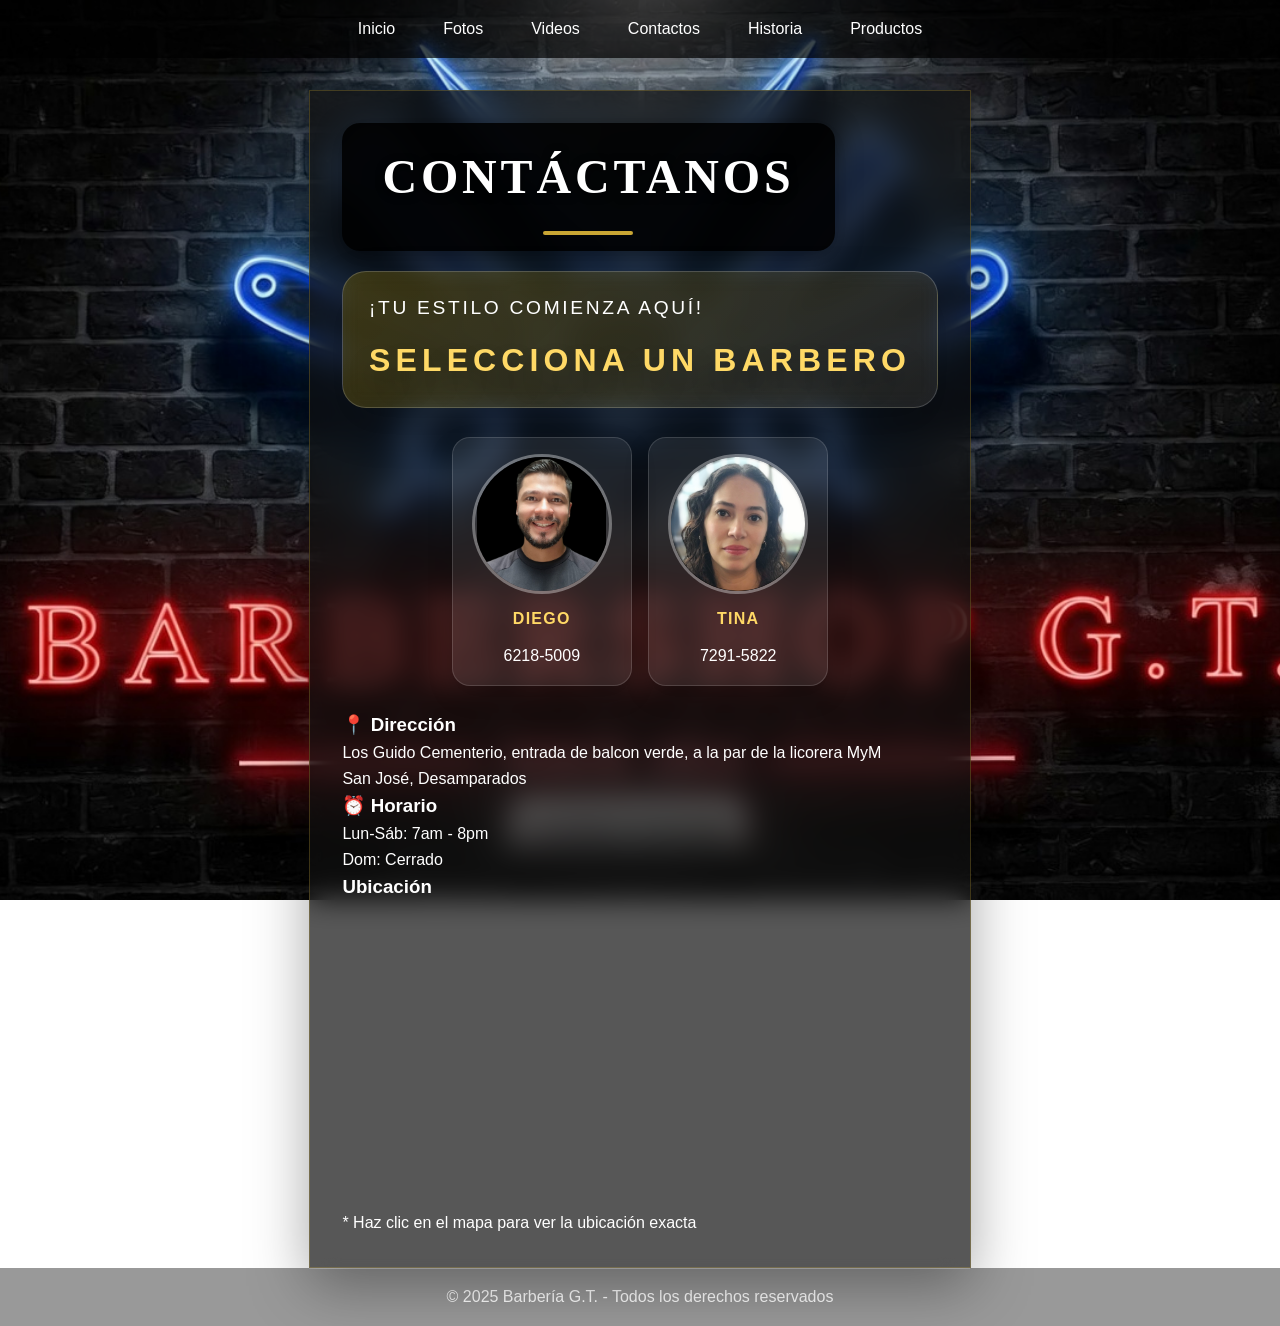
==== commit 0e0c5439: "pagina contacto agregando boton seleciona un barbero" ====
--- a/contactos.html
+++ b/contactos.html
@@ -23,7 +23,10 @@
 
     <main class="contacto-main">
         <h2>Contáctanos</h2>
-        <p>Estamos para servirte. ¡Agenda tu cita hoy mismo!</p>
+        <div class="contacto-cta">
+            <p class="contacto-cta-intro">¡Tu estilo comienza aquí!</p>
+            <p class="contacto-cta-main">Selecciona un barbero</p>
+        </div>
         
         <!-- Aquí irá el contenido de contactos -->
         
--- a/css/estilo.css
+++ b/css/estilo.css
@@ -144,6 +144,36 @@
     letter-spacing: 0.02em;
     text-align: center;
     text-shadow: 0 10px 20px rgba(0, 0, 0, 0.15);
+}
+
+.contacto-cta {
+    max-width: 720px;
+    margin: 0 auto 1.8rem auto;
+    padding: 1.3rem 1.6rem;
+    border: 1px solid rgba(255, 255, 255, 0.18);
+    border-radius: 24px;
+    background: linear-gradient(135deg, rgba(255, 211, 0, 0.18), rgba(255, 255, 255, 0.08));
+    box-shadow: 0 18px 40px rgba(0, 0, 0, 0.28);
+    backdrop-filter: blur(10px);
+}
+
+.contacto-cta-intro {
+    font-size: 1.2rem;
+    color: #fff;
+    margin-bottom: 0.7rem;
+    text-transform: uppercase;
+    letter-spacing: 0.14em;
+}
+
+.contacto-cta-main {
+    font-size: 2rem;
+    font-weight: 800;
+    color: #ffd966;
+    text-transform: uppercase;
+    letter-spacing: 0.16em;
+    text-align: center;
+    text-shadow: 0 16px 25px rgba(0, 0, 0, 0.32);
+    margin: 0;
 }
 
 .page-content {
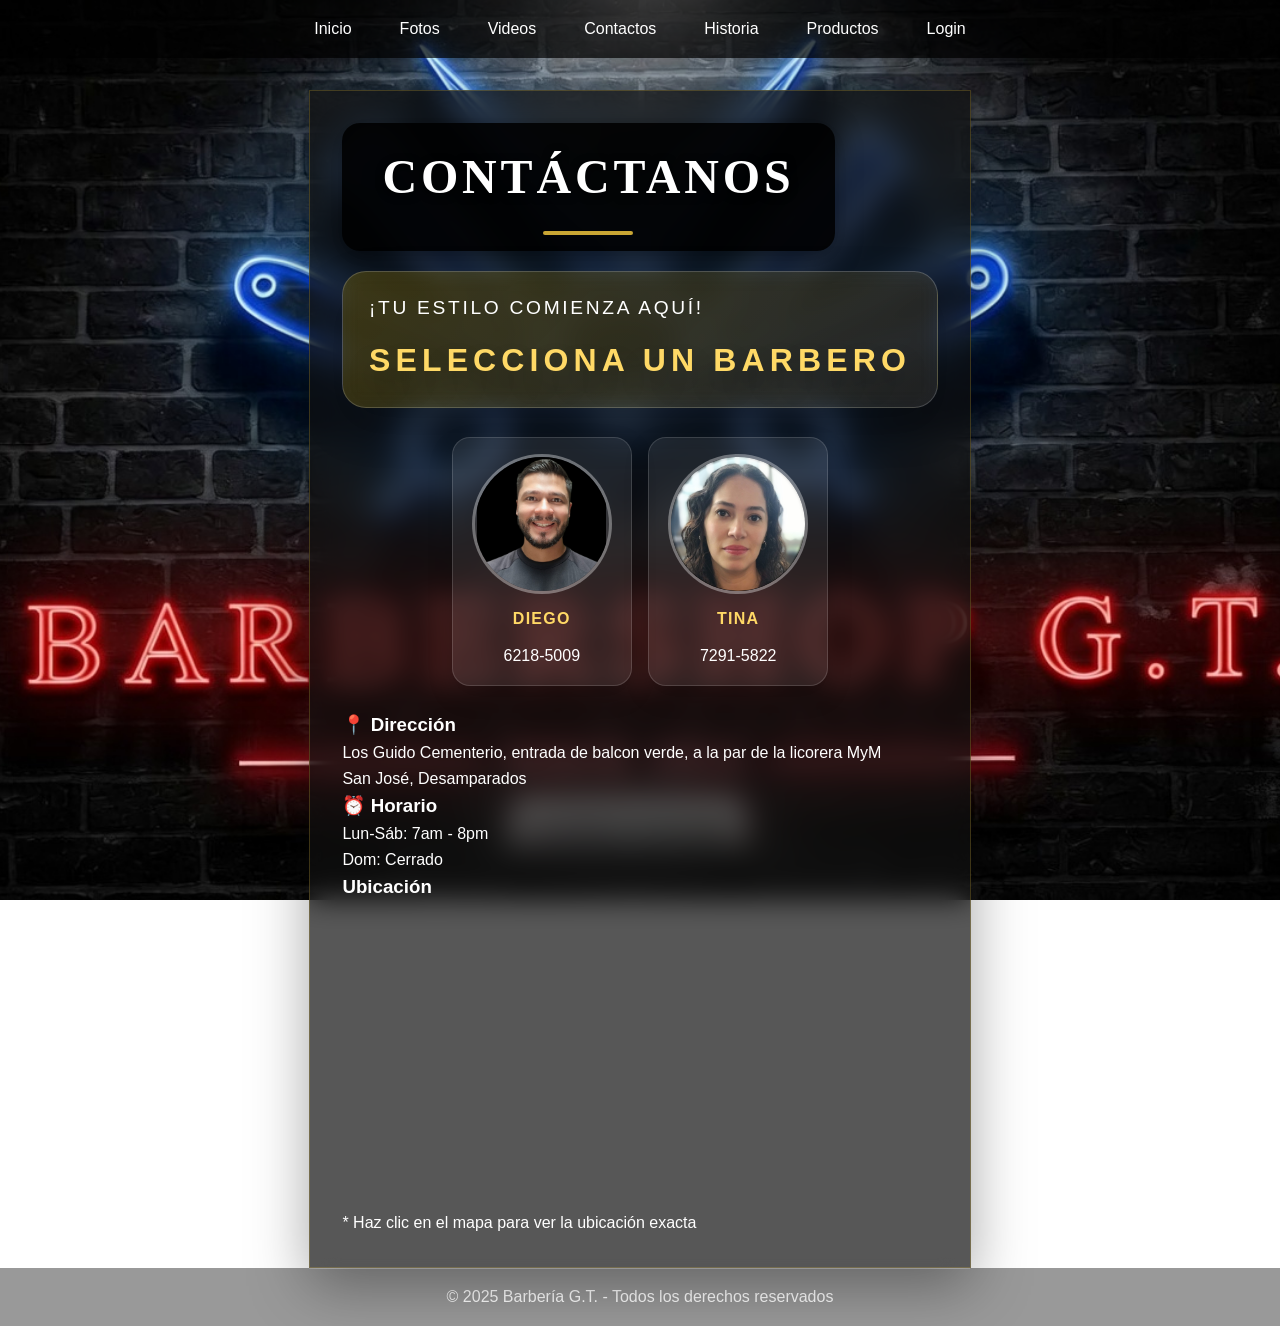
==== commit 1b92c95c: "cambios para login y reserva cree la pantalla de login y la de resrva" ====
--- a/contactos.html
+++ b/contactos.html
@@ -17,6 +17,7 @@
                 <li><a href="contactos.html">Contactos</a></li>
                 <li><a href="historia.html">Historia</a></li>
                 <li><a href="products.html">Productos</a></li>
+                <li><a href="login.html">Login</a></li>
             </ul>
         </nav>
     </header>
--- a/css/estilo.css
+++ b/css/estilo.css
@@ -395,3 +395,257 @@
         box-shadow: none;
     }
 }
+
+/* LOGIN & SCHEDULE STYLES */
+.auth-main,
+.schedule-main {
+    flex: 1;
+    max-width: 980px;
+    width: 100%;
+    margin: 2rem auto;
+    padding: 1.5rem;
+}
+
+.auth-card,
+.card {
+    background: rgba(15, 15, 15, 0.85);
+    border: 1px solid rgba(255, 255, 255, 0.12);
+    border-radius: 24px;
+    box-shadow: 0 20px 40px rgba(0, 0, 0, 0.35);
+    padding: 2rem;
+    backdrop-filter: blur(18px);
+}
+
+.auth-card h2,
+.card h3 {
+    color: #ffd966;
+    margin-bottom: 0.75rem;
+    font-size: clamp(2rem, 2.3vw, 2.5rem);
+}
+
+.auth-card p,
+.card p,
+.small-text {
+    color: rgba(255, 255, 255, 0.88);
+    line-height: 1.7;
+    margin-bottom: 1rem;
+}
+
+.input-group,
+.input-inline {
+    margin-bottom: 1rem;
+    display: flex;
+    flex-direction: column;
+    gap: 0.5rem;
+}
+
+.input-inline {
+    max-width: 380px;
+}
+
+.input-group label,
+.input-inline label {
+    color: #fff;
+    font-weight: 600;
+}
+
+..input-group input,
+.input-group select,
+.input-inline input,
+.input-inline select {
+    border: 1px solid rgba(255, 255, 255, 0.16);
+    border-radius: 14px;
+    padding: 0.95rem 1rem;
+    background: rgba(255, 255, 255, 0.12);
+    color: #fff;
+    font-size: 1rem;
+}
+
+.input-group select,
+.input-inline select {
+    background: rgba(255, 0, 0, 0.95);
+    color: #fff;
+    border-color: rgba(255, 0, 0, 0.8);
+}
+
+.input-group option,
+.input-inline option {
+    background: #ff2b2b;
+    color: #111;
+}
+
+.input-group input::placeholder {
+    color: rgba(255, 255, 255, 0.6);
+}
+
+.form-actions {
+    margin-top: 1.5rem;
+    display: flex;
+    justify-content: flex-start;
+    gap: 0.75rem;
+}
+
+button.primary,
+button.secondary,
+.slot-item {
+    cursor: pointer;
+    border: none;
+    border-radius: 14px;
+    padding: 0.95rem 1.3rem;
+    font-weight: 700;
+    transition: transform 0.2s ease, background 0.2s ease, box-shadow 0.2s ease;
+}
+
+button.primary {
+    background: linear-gradient(135deg, #ffd966, #f7b800);
+    color: #120b00;
+}
+
+button.secondary {
+    background: rgba(255, 255, 255, 0.12);
+    color: #fff;
+    border: 1px solid rgba(255, 255, 255, 0.18);
+}
+
+button.primary:hover,
+button.secondary:hover,
+.slot-item:hover {
+    transform: translateY(-2px);
+    box-shadow: 0 10px 20px rgba(0, 0, 0, 0.25);
+}
+
+.schedule-header {
+    display: flex;
+    justify-content: space-between;
+    align-items: center;
+    gap: 1rem;
+    margin-bottom: 1.5rem;
+}
+
+.role-panel {
+    margin-bottom: 1.75rem;
+}
+
+.slot-grid {
+    display: grid;
+    grid-template-columns: repeat(auto-fit, minmax(170px, 1fr));
+    gap: 0.9rem;
+    margin-top: 1rem;
+}
+
+.slot-item {
+    background: rgba(255, 255, 255, 0.08);
+    color: #fff;
+    text-align: left;
+    min-height: 64px;
+    display: flex;
+    align-items: center;
+    justify-content: center;
+    padding: 0.95rem 1rem;
+    font-size: 0.98rem;
+    line-height: 1.3;
+}
+
+.slot-item.available {
+    background: rgba(80, 184, 89, 0.18);
+    border: 1px solid rgba(80, 184, 89, 0.45);
+}
+
+.slot-item.occupied {
+    background: rgba(220, 38, 38, 0.14);
+    border: 1px solid rgba(220, 38, 38, 0.42);
+}
+
+.hidden {
+    display: none !important;
+}
+
+.info-panel,
+.admin-table-container,
+.auth-note {
+    margin-top: 1rem;
+    color: rgba(255, 255, 255, 0.9);
+}
+
+.summary-grid {
+    display: grid;
+    grid-template-columns: repeat(3, minmax(140px, 1fr));
+    gap: 1rem;
+    margin: 1rem 0 1.5rem;
+}
+
+.summary-card {
+    background: rgba(255, 255, 255, 0.08);
+    border: 1px solid rgba(255, 255, 255, 0.12);
+    border-radius: 18px;
+    padding: 1rem;
+    display: flex;
+    flex-direction: column;
+    align-items: center;
+    gap: 0.35rem;
+}
+
+.summary-value {
+    font-size: 2rem;
+    color: #ffd966;
+}
+
+.summary-label {
+    color: #fff;
+    font-size: 0.95rem;
+}
+
+.admin-list {
+    display: grid;
+    gap: 0.75rem;
+}
+
+.admin-list-item {
+    display: flex;
+    justify-content: space-between;
+    gap: 1rem;
+    align-items: center;
+    padding: 0.95rem 1rem;
+    border-radius: 16px;
+    background: rgba(0, 0, 0, 0.28);
+    border: 1px solid rgba(255, 255, 255, 0.12);
+}
+
+.admin-list-item span {
+    font-size: 0.95rem;
+    color: rgba(255, 255, 255, 0.82);
+}
+
+.empty-message {
+    color: rgba(255, 255, 255, 0.75);
+    margin: 1rem 0;
+}
+
+@media (max-width: 800px) {
+    .summary-grid {
+        grid-template-columns: 1fr;
+    }
+
+    .schedule-header {
+        flex-direction: column;
+        align-items: stretch;
+    }
+
+    .slot-grid {
+        grid-template-columns: repeat(auto-fit, minmax(140px, 1fr));
+    }
+}
+
+@media (max-width: 520px) {
+    .auth-main,
+    .schedule-main {
+        margin: 1rem;
+        padding: 1rem;
+    }
+
+    .input-inline,
+    .input-group {
+        width: 100%;
+    }
+}
+
